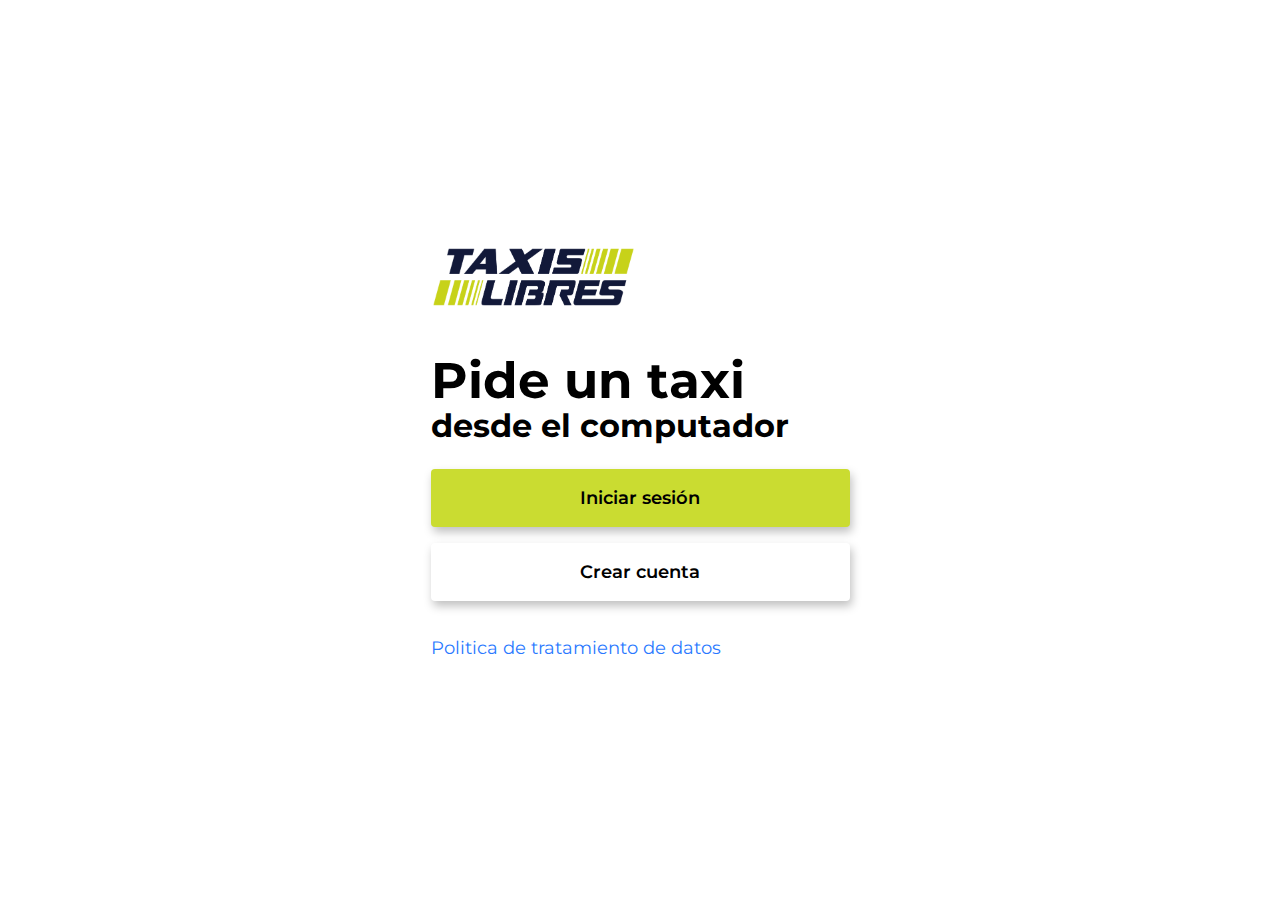
==== index.html @ 4429a051 "First commit" ====
<!DOCTYPE html>
<html lang="es">
<head>
    <meta charset="UTF-8">
    <meta http-equiv="X-UA-Compatible" content="IE=edge">
    <meta name="viewport" content="width=device-width, initial-scale=1.0">
    <title>Pida | Taxis Libres</title>
    <link rel="stylesheet" href="/css/style/main.css">
    <meta name="description" content="asdasdaz">
</head>
<body>
    <main class="container__login">
        <div class="content__login">
            <img class="login__img" src="/assets/imgs/logo-taxis-libres.png" alt="Logo Taxis Libres">
            <h1 class="login__title">Pide un taxi</h1>
            <p class="login__text">desde el computador</p>
            <a class="login__in btn btn-primary" href="#">Iniciar sesión</a>
            <a class="login__new btn btn-secondary" href="/routers/crear-cuenta.html">Crear cuenta</a>
            <a class="login__link btn" href="https://docs.google.com/spreadsheets/d/1-fPCdhx8hN46NTu9vAnSwG_EI4SW0LtdQ5hNdp2jNdk/edit#gid=28203713" target="_blank" rel="noopener noreferrer">Politica de tratamiento de datos</a>
        </div>
    </main>
</body>
</html>
---- css/style/main.css ----
@font-face {
    font-family: Monsenrrat;
    src: url('/css/font/Montserrat-VariableFont_wght.ttf');
    font-weight: 100 1000;
    font-display: swap;
}

/* Reset */
* {
    margin: 0;
    padding: 0;
    box-sizing: border-box;
}

html {
    font-size: 62.5%;
    font-family: Monsenrrat, sans-serif;
}

:root {
    --verde: #CADC31;
    --azul: ;
    --morado: ;
    --blanco: #FFFFFF;
    --link: #2A79FF;
    --gris: #EFEFFC;
    --gris-claro: ;
    --alerta: ;

    --xxx-lg: ;
    --xx-lg: ;
    --x-lg: ;
    --lg: 5rem;
    --md: 3.2rem;
    --sm: 1.8rem;

    --sombra-caja: 0px 4px 9px rgba(0, 0, 0, 0.45);
    --sombra-ficha: 0px 4px 12px rgba(0, 0, 0, 0.1);
    --sombra-boton: 2px 5px 10px rgba(0, 0, 0, 0.25);
}

img, picture {
    max-width: 100%;
    display: block;
}

/* Sección login */

.container__login {
    width: 100%;
    height: 100vh;
    background-color: var(--blanco);
    display: flex;
    justify-content: center;
    align-items: center;
}

.content__login {
    width: 100%;
    max-width: 419px;
    background-color: inherit;
}

.login__img {
    width: 205px;
    height: 70px;
    aspect-ratio: 4/3;
    margin-bottom: 44px;
}

.login__title {
    font-size: var(--lg);
    font-weight: 700;
    line-height: 5rem;
}

.login__text {
    font-weight: 700;
    font-size: var(--md);
    margin-bottom: 24px;
}

.btn {
    text-decoration: none;
    display: block;
    text-align: center;
}

.btn-primary {
    padding: 18px 80px;
    color: black;
    font-size: var(--sm);
    font-weight: 600;
    background-color: var(--verde);
    border-radius: 4px;
    box-shadow: var(--sombra-boton);
}

.login__in {
    margin-bottom: 16px;
}

.btn-secondary {
    padding: 18px 80px;
    color: black;
    font-size: var(--sm);
    font-weight: 600;
    background-color: var(--blanco);
    border-radius: 4px;
    box-shadow: var(--sombra-boton);
}

.login__new {
    margin-bottom: 36px;
}

.login__link {
    color: var(--link);
    text-align: initial;
    font-size: var(--sm);
}

.login__link:hover {
    text-decoration: underline;
}

/* Sección crear cuenta */

.login__subtitle {
    font-weight: 700;
    font-size: var(--md);
    letter-spacing: 0rem;
    margin-bottom: 27px;
}

.login__label {
    display: block;
    width: 100%;
}

.login__input {
    font-family: Monsenrrat, sans-serif;
    height: 58px;
    width: inherit;
    padding: 0 41px;
    margin-bottom: 12px;
    font-weight: 600;
    font-size: var(--sm);
    border-radius: 4px;
    border: none;
    color: #7E7E7E;
    background-color: var(--gris);
}

.login__input[type="tel"] {
    color:red;
}
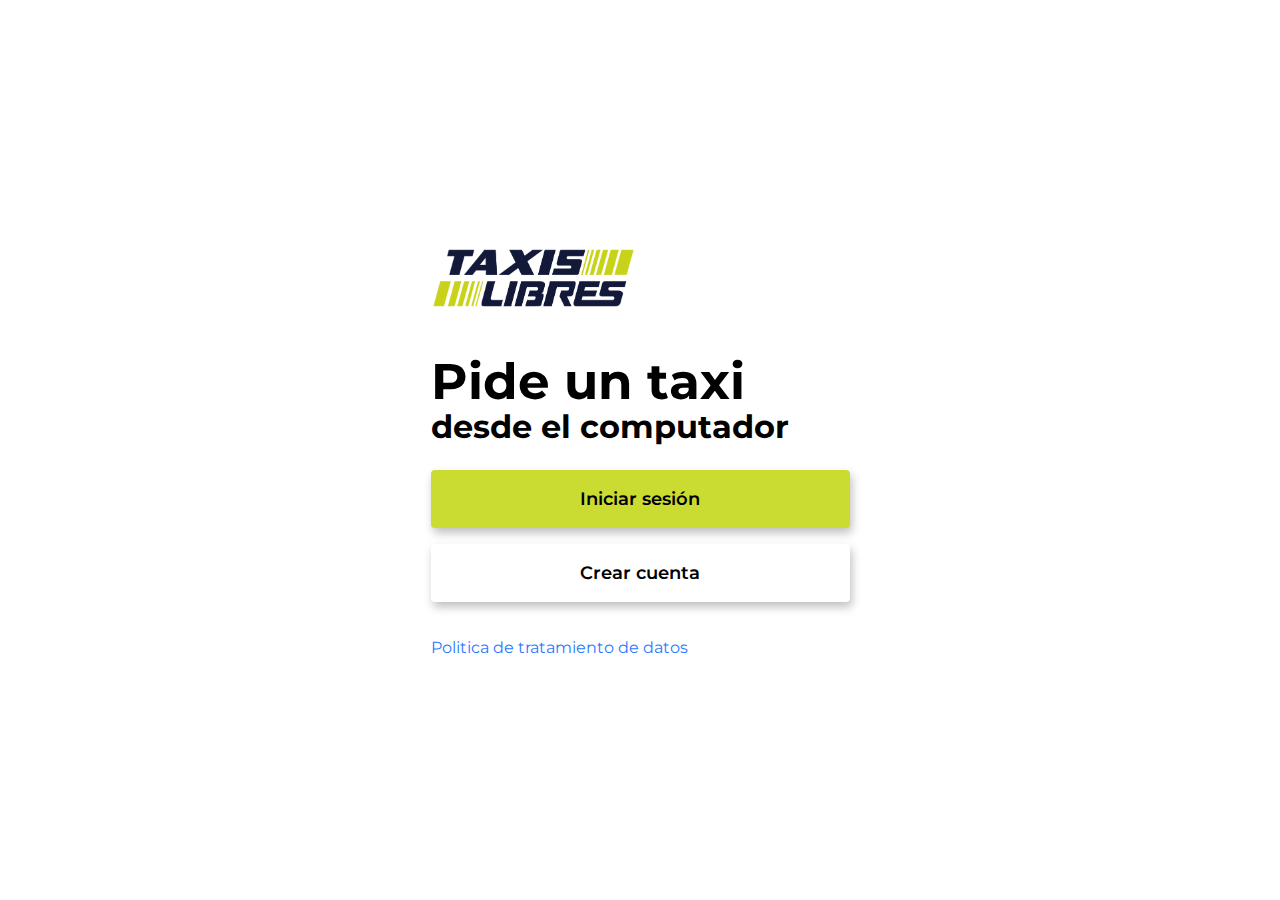
==== commit 0e3f1aeb: "Página - Iniciar sesión" ====
--- a/index.html
+++ b/index.html
@@ -14,8 +14,8 @@
             <img class="login__img" src="/assets/imgs/logo-taxis-libres.png" alt="Logo Taxis Libres">
             <h1 class="login__title">Pide un taxi</h1>
             <p class="login__text">desde el computador</p>
-            <a class="login__in btn btn-primary" href="#">Iniciar sesión</a>
-            <a class="login__new btn btn-secondary" href="/routers/crear-cuenta.html">Crear cuenta</a>
+            <a class="btn btn-primary" href="/routers/iniciar-sesion.html">Iniciar sesión</a>
+            <a class="btn btn-secondary" href="/routers/crear-cuenta.html">Crear cuenta</a>
             <a class="login__link btn" href="https://docs.google.com/spreadsheets/d/1-fPCdhx8hN46NTu9vAnSwG_EI4SW0LtdQ5hNdp2jNdk/edit#gid=28203713" target="_blank" rel="noopener noreferrer">Politica de tratamiento de datos</a>
         </div>
     </main>
--- a/css/style/main.css
+++ b/css/style/main.css
@@ -14,7 +14,7 @@
 
 html {
     font-size: 62.5%;
-    font-family: Monsenrrat, sans-serif;
+    font-family: 'Monsenrrat', sans-serif;
 }
 
 :root {
@@ -27,12 +27,13 @@
     --gris-claro: ;
     --alerta: ;
 
-    --xxx-lg: ;
-    --xx-lg: ;
-    --x-lg: ;
-    --lg: 5rem;
-    --md: 3.2rem;
-    --sm: 1.8rem;
+    --xxx-lg: 5rem;
+    --xx-lg: 3.2rem;
+    --x-lg: 2rem;
+    --lg: 1.8rem;
+    --md: 1.5rem;
+    --sm: 1.3rem;
+    --link-size: 1.6rem;
 
     --sombra-caja: 0px 4px 9px rgba(0, 0, 0, 0.45);
     --sombra-ficha: 0px 4px 12px rgba(0, 0, 0, 0.1);
@@ -69,14 +70,14 @@
 }
 
 .login__title {
-    font-size: var(--lg);
+    font-size: var(--xxx-lg);
     font-weight: 700;
     line-height: 5rem;
 }
 
 .login__text {
     font-weight: 700;
-    font-size: var(--md);
+    font-size: var(--xx-lg);
     margin-bottom: 24px;
 }
 
@@ -87,37 +88,31 @@
 }
 
 .btn-primary {
+    margin-bottom: 16px;
     padding: 18px 80px;
     color: black;
-    font-size: var(--sm);
+    font-size: var(--lg);
     font-weight: 600;
     background-color: var(--verde);
     border-radius: 4px;
     box-shadow: var(--sombra-boton);
 }
 
-.login__in {
-    margin-bottom: 16px;
-}
-
 .btn-secondary {
     padding: 18px 80px;
     color: black;
-    font-size: var(--sm);
+    font-size: var(--lg);
     font-weight: 600;
     background-color: var(--blanco);
     border-radius: 4px;
     box-shadow: var(--sombra-boton);
 }
 
-.login__new {
-    margin-bottom: 36px;
-}
-
 .login__link {
+    margin-top: 36px;
     color: var(--link);
     text-align: initial;
-    font-size: var(--sm);
+    font-size: var(--link-size);
 }
 
 .login__link:hover {
@@ -128,7 +123,7 @@
 
 .login__subtitle {
     font-weight: 700;
-    font-size: var(--md);
+    font-size: var(--xx-lg);
     letter-spacing: 0rem;
     margin-bottom: 27px;
 }
@@ -139,19 +134,15 @@
 }
 
 .login__input {
-    font-family: Monsenrrat, sans-serif;
+    font-family: 'Monsenrrat', sans-serif;
     height: 58px;
     width: inherit;
     padding: 0 41px;
     margin-bottom: 12px;
     font-weight: 600;
-    font-size: var(--sm);
+    font-size: var(--lg);
     border-radius: 4px;
     border: none;
     color: #7E7E7E;
     background-color: var(--gris);
-}
-
-.login__input[type="tel"] {
-    color:red;
 }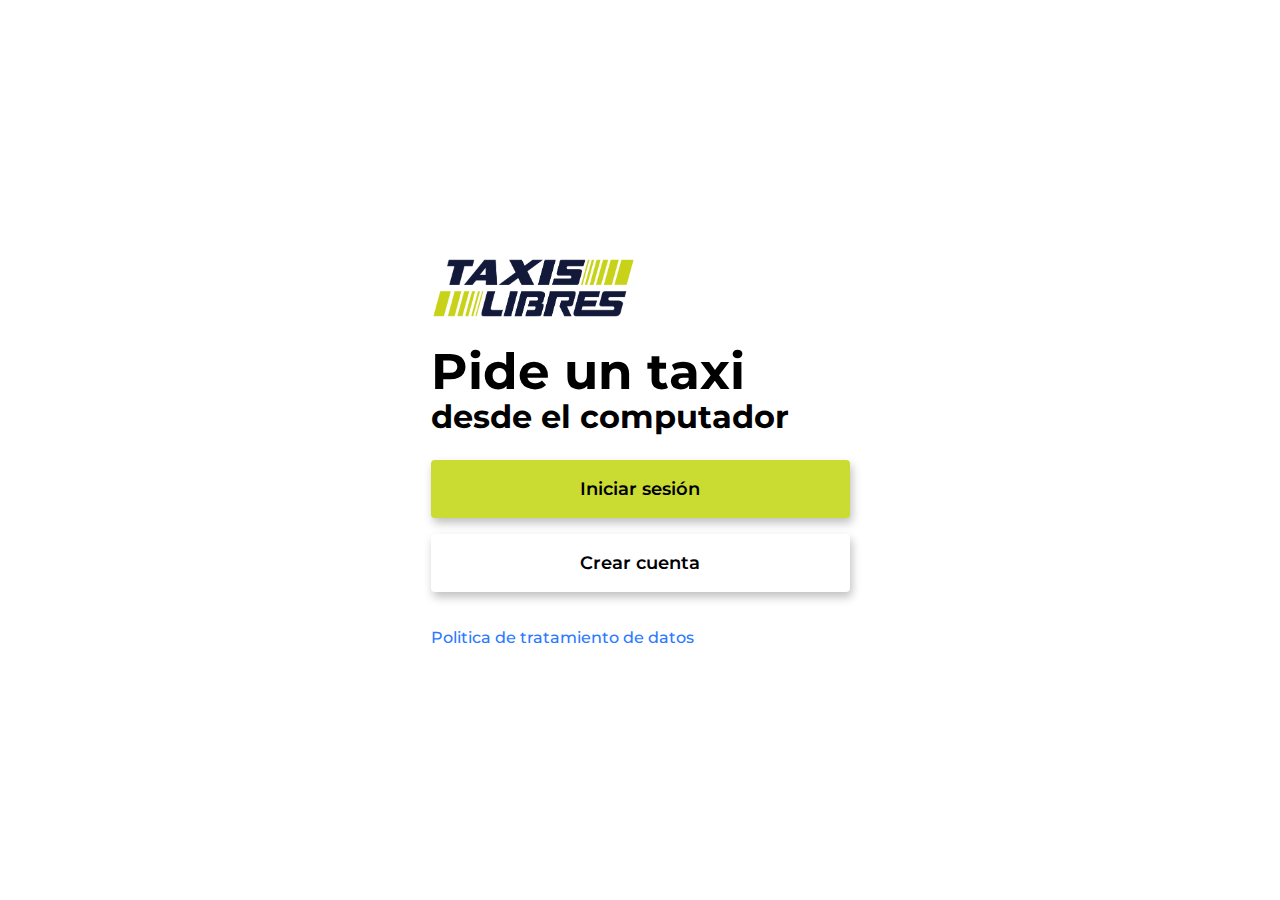
==== commit a10f05cb: "Algunas transiciones añadidas" ====
--- a/index.html
+++ b/index.html
@@ -14,9 +14,9 @@
             <img class="login__img" src="/assets/imgs/logo-taxis-libres.png" alt="Logo Taxis Libres">
             <h1 class="login__title">Pide un taxi</h1>
             <p class="login__text">desde el computador</p>
-            <a class="btn btn-primary" href="/routers/iniciar-sesion.html">Iniciar sesión</a>
-            <a class="btn btn-secondary" href="/routers/crear-cuenta.html">Crear cuenta</a>
-            <a class="login__link btn" href="https://docs.google.com/spreadsheets/d/1-fPCdhx8hN46NTu9vAnSwG_EI4SW0LtdQ5hNdp2jNdk/edit#gid=28203713" target="_blank" rel="noopener noreferrer">Politica de tratamiento de datos</a>
+            <a class="btn-n btn-n-primary" href="/routers/iniciar-sesion.html">Iniciar sesión</a>
+            <a class="btn-n btn-n-secondary" href="/routers/crear-cuenta.html">Crear cuenta</a>
+            <a class="login__link btn-n" href="#l" target="_blank" rel="noopener noreferrer">Politica de tratamiento de datos</a>
         </div>
     </main>
 </body>
--- a/css/style/main.css
+++ b/css/style/main.css
@@ -14,18 +14,19 @@
 
 html {
     font-size: 62.5%;
-    font-family: 'Monsenrrat', sans-serif;
+    font-family: 'Monsenrrat', system-ui, -apple-system, BlinkMacSystemFont, 'Segoe UI', Roboto, Oxygen, Ubuntu, Cantarell, 'Open Sans', 'Helvetica Neue', sans-serif;
 }
 
 :root {
     --verde: #CADC31;
-    --azul: ;
-    --morado: ;
+    --morado: #7A8DD1;
     --blanco: #FFFFFF;
     --link: #2A79FF;
     --gris: #EFEFFC;
-    --gris-claro: ;
-    --alerta: ;
+    --gris-claro: #D0D0D0;
+    --alerta: #F55D5D;
+    --azul: #1B1F3B;
+    --gris-texto: rgba(0, 0, 0, 0.3);
 
     --xxx-lg: 5rem;
     --xx-lg: 3.2rem;
@@ -38,6 +39,7 @@
     --sombra-caja: 0px 4px 9px rgba(0, 0, 0, 0.45);
     --sombra-ficha: 0px 4px 12px rgba(0, 0, 0, 0.1);
     --sombra-boton: 2px 5px 10px rgba(0, 0, 0, 0.25);
+    --sombra-boton-pequeno: 0px 4px 4px rgba(0, 0, 0, 0.25);
 }
 
 img, picture {
@@ -47,6 +49,14 @@
 
 /* Sección login */
 
+.form__login {
+    width: 419px;
+}
+
+.content__login {
+    width: 419px;
+}
+
 .container__login {
     width: 100%;
     height: 100vh;
@@ -56,17 +66,38 @@
     align-items: center;
 }
 
-.content__login {
-    width: 100%;
-    max-width: 419px;
+.login__part-one {
+    width: 100%;
+    display: flex;
+    flex-direction: column;
     background-color: inherit;
+    border: none;
+    animation: slide 1s ease;
+}
+
+.login__part-two {
+    width: 100%;
+    display: none;
+    flex-direction: column;
+    background-color: inherit;
+    border: none;
+    animation: slide 1s ease;
+}
+
+@keyframes slide {
+    0% {
+      opacity: 0;
+    }
+    100% {
+      opacity: 1;
+    }
 }
 
 .login__img {
     width: 205px;
     height: 70px;
     aspect-ratio: 4/3;
-    margin-bottom: 44px;
+    margin-bottom: 24px;
 }
 
 .login__title {
@@ -81,13 +112,19 @@
     margin-bottom: 24px;
 }
 
-.btn {
+.btn-n {
+    font-family: 'Monsenrrat', system-ui, -apple-system, BlinkMacSystemFont, 'Segoe UI', Roboto, Oxygen, Ubuntu, Cantarell, 'Open Sans', 'Helvetica Neue', sans-serif;
     text-decoration: none;
     display: block;
     text-align: center;
-}
-
-.btn-primary {
+    font-weight: 500;
+    cursor: pointer;
+    border: none;
+    background-color: var(--blanco);
+}
+
+.btn-n-primary {
+    width: 100%;
     margin-bottom: 16px;
     padding: 18px 80px;
     color: black;
@@ -98,7 +135,8 @@
     box-shadow: var(--sombra-boton);
 }
 
-.btn-secondary {
+.btn-n-secondary {
+    width: 100%;
     padding: 18px 80px;
     color: black;
     font-size: var(--lg);
@@ -115,6 +153,12 @@
     font-size: var(--link-size);
 }
 
+.login__link__small {
+    display: inline;
+    color: var(--link);
+    font-size: 1.4rem;
+}
+
 .login__link:hover {
     text-decoration: underline;
 }
@@ -129,12 +173,13 @@
 }
 
 .login__label {
+    position: relative;
     display: block;
     width: 100%;
 }
 
 .login__input {
-    font-family: 'Monsenrrat', sans-serif;
+    font-family: 'Monsenrrat', system-ui, -apple-system, BlinkMacSystemFont, 'Segoe UI', Roboto, Oxygen, Ubuntu, Cantarell, 'Open Sans', 'Helvetica Neue', sans-serif;
     height: 58px;
     width: inherit;
     padding: 0 41px;
@@ -143,6 +188,1329 @@
     font-size: var(--lg);
     border-radius: 4px;
     border: none;
-    color: #7E7E7E;
     background-color: var(--gris);
-}+}
+
+.login__input::placeholder {
+    color: #343433;
+}
+
+.login__input::-moz-placeholder,
+.login__input::-webkit-input-placeholder 
+{
+    color: #343433;
+}
+
+.login__input[type="number"] {
+    -moz-appearance: textfield;
+}
+
+.login__input[type="number"]::-webkit-inner-spin-button,
+.login__input[type="number"]::-webkit-outer-spin-button
+{
+    -webkit-appearance: none;
+    margin: 0;
+}
+
+.login__text__small {
+    display: inline-block;
+    margin-top: 10px;
+    margin-bottom: 12px;
+    font-size: 1.4rem;
+    font-weight: 500;
+}
+
+/* Section Pop-up */
+.pop-up {
+    position: absolute;
+    margin: auto;
+    width: 271px;
+    height: 254px;
+    display: flex;
+    background-color: inherit;
+    flex-direction: column;
+    justify-content: space-around;
+    align-items: center;
+    text-align: center;
+    border: none;
+    border-radius: 11px;
+}
+
+.pop-up > .pop-up:nth-child(2) {
+    padding-top: 44px;
+}
+
+.pop-up__close {
+    background-color: inherit;
+    background-repeat: no-repeat;
+    background-position: center;
+    background-size: contain;
+    cursor: pointer;
+    border: none;
+}
+
+.pop-up__close::before {
+    content: '';
+    width: 100%;
+    height: 100%;
+    top: 0;
+    left: 0;
+    position: fixed;
+    background-color: rgba(27, 31, 59, 0.3);
+}
+
+.pop-up__close::after {
+    content: '';
+    width: 27px;
+    height: 27px;
+    top: 11px;
+    right: 14px;
+    position: absolute;
+    z-index: 1;
+    background-image: url('/assets/icons/close.svg');
+}
+
+.pop-up__title {
+    font-weight: 800;
+    font-size: var(--lg);
+}
+
+.pop-up__text {
+    width: 189px;
+    padding: 0 12px;
+    font-weight: 500;
+    font-size: var(--md);
+    line-height: 1.95rem;
+}
+
+.pop-up__btn {
+    width: 158px;
+    height: 43px;
+    display: flex;
+    align-items: center;
+    justify-content: center;
+    font-size: var(--md);
+    font-weight: 500;
+    background-color: var(--verde);
+    color: black;
+    border-radius: 6px;
+}
+
+/* Section Home */
+
+.bckg-map {
+    width: 100%;
+    height: 100%;
+    background-image: url('/assets/imgs/Mapsicle-Map.png');
+    background-size: 100%;
+}
+
+.container__home {
+    position: relative;
+    width: 100%;
+    height: 100%;
+}
+
+/* Menu */
+.btn-n-menu {
+    position: fixed;
+    top: 40px;
+    right: 40px;
+    width: 60px;
+    height: 60px;
+    background-image: url('/assets/icons/feather-menu.svg');
+    background-color: var(--azul);
+    background-repeat: no-repeat;
+    background-position: center;
+    background-size: 34px;
+    box-shadow: var(--sombra-caja);
+    border-radius: 50%;
+}
+
+.btn-n-menu__close {
+    position: absolute;
+    top: 24px;
+    right: 24px;
+    font-size: var(--x-lg);
+    font-weight: 700;
+    background-color: inherit;
+}
+
+.btn-n-menu__close::before {
+    content: '';
+    position: fixed;
+    top: 0;
+    left: 0;
+    z-index: 2;
+    transform: translateX(calc(-100vw + 251px));
+    width: calc(100vw - 249px);
+    height: 100%;
+    background-color: rgba(27, 31, 59, 0.3);
+}
+
+.home__menu__side {
+    position: fixed;
+    top: 0;
+    right: 0;
+    width: 294px;
+    height: 100%;
+    padding: 0 32px;
+    padding-top: 56px;
+    z-index: 2;
+    font-weight: 500;
+    font-size: var(--md);
+    list-style: none;
+    background-color: var(--blanco);
+    background-image: url(/assets/imgs/logo-taxis-libres.png);
+    background-repeat: no-repeat;
+    background-size: 112px 38px;
+    background-position: 12% 96%;
+    transform: translateX(2000%);
+    transition: all 500ms ease-in-out;
+}
+
+.home__menu__side__title {
+    font-size: var(--x-lg);
+    font-weight: 700;
+    margin-bottom: 54px;
+}
+
+.home__menu__side__item {
+    display: grid;
+    grid-template-columns: min-content auto;
+    align-items: center;
+    column-gap: 20px;
+    margin-bottom: 42px;
+}
+
+.side__item__text {
+    font-size: var(--md);
+    font-weight: 500;
+    text-decoration: none;
+    color: black;
+}
+
+/* Section zoom */
+
+.container__zoom {
+    position: fixed;
+    bottom: 32px;
+    right: 48px;
+    width: 44px;
+    height: 137px;
+}
+
+.btn-zoom {
+    width: 100%;
+    height: 43px;
+    background-color: var(--azul);
+    background-position: center;
+    background-repeat: no-repeat;
+    box-shadow: var(--sombra-caja);
+    border-radius: 8px;
+}
+
+.zoom-in {
+    background-image: url(/assets/icons/mas.svg);
+    border-bottom-right-radius: 0;
+    border-bottom-left-radius: 0;
+}
+
+.zoom-off {
+    background-image: url(/assets/icons/menos.svg);
+    border-top-right-radius: 0;
+    border-top-left-radius: 0;
+}
+
+.btn-location {
+    margin-bottom: 8px;
+    background-image: url(/assets/icons/boton-ubicacion.svg);
+}
+
+/* Box home float */
+.content__home {
+    width: 344px;
+    position: absolute;
+    top: 40px;
+    left: 80px;
+}
+
+.home__btn {
+    display: inline-flex;
+    align-items: center;
+    justify-content: center;
+    width: 183px;
+    height: 64px;
+    font-size: var(--x-lg);
+    font-weight: 500;
+    box-shadow: var(--sombra-boton);
+    background-color: var(--blanco);
+    border-radius: 6px;
+    cursor: pointer;
+    transition: all 300ms ease-out;
+}
+
+.home__btn:nth-child(4) {
+    margin-left: 10px;
+}
+
+.home__input-radio {
+    display: none;
+}
+
+.home__input-radio:checked + .home__btn {
+    width: 147px;
+    height: 51px;
+    color: var(--gris-texto);
+}
+
+/* Home box functions */
+
+.home__box-functions {
+    height: auto;
+    padding: 24px 22px;
+    padding-top: 4px;
+    margin-top: 11px;
+    display: flex;
+    flex-direction: column;
+    align-items: center;
+    font-family: 'Monsenrrat', system-ui, -apple-system, BlinkMacSystemFont, 'Segoe UI', Roboto, Oxygen, Ubuntu, Cantarell, 'Open Sans', 'Helvetica Neue', sans-serif;
+    font-size: var(--x-lg);
+    background-color: var(--blanco);
+    box-shadow: var(--sombra-boton);
+    border-radius: 20px;
+}
+
+.home__box__container__btn {
+    width: 100%;
+    height: 64px;
+    display: grid;
+    align-items: center;
+    cursor: pointer;
+    border-bottom: 1.5px solid var(--gris-claro);
+}
+
+.home__box__btn {
+    width: 100%;
+    display: grid;
+    grid-template-columns: min-content auto 1fr;
+    column-gap: 24px;
+    align-items: center;
+    font-size: var(--x-lg);
+    background-color: inherit;
+}
+
+.icon {
+    display: inline-block;
+    width: 22px;
+    height: 27px;
+    background-position: center;
+    background-repeat: no-repeat;
+    background-size: contain;
+    transition: transform 500ms ease-in-out;
+}
+
+.home__input {
+    font-family: 'Monsenrrat', system-ui, -apple-system, BlinkMacSystemFont, 'Segoe UI', Roboto, Oxygen, Ubuntu, Cantarell, 'Open Sans', 'Helvetica Neue', sans-serif;
+    height: 58px;
+    width: inherit;
+    padding: 0 41px;
+    padding-left: 58px;
+    margin-bottom: 12px;
+    font-weight: 600;
+    font-size: var(--lg);
+    border-radius: 4px;
+    border: none;
+    background-color: #F9F8FE;
+}
+
+.home__box__content .login__link {
+    margin-top: 4px;
+    font-weight: 600;
+}
+
+.pos-icon-input {
+    position: absolute;
+    top: 40%;
+    left: 16px;
+    transform: translateY(-50%);
+}
+
+.icon-md {
+    width: 28px;
+}
+
+.icon-type-taxi {
+    width: 60px;
+    height: 40px;
+}
+
+.icon-right-arrow {
+    width: 10px;
+    height: 14px;
+    background-image: url('/assets/icons/flecha.svg');
+}
+
+.icon-origin {
+    background-image: url('/assets/icons/ubicacion.svg');
+}
+
+.icon-destiny {
+    background-image: url('/assets/icons/bandera.svg');
+}
+
+.icon-bill {
+    width: 44px;
+    background-image: url('/assets/icons/billete.svg');
+}
+
+.icon-taxi {
+    width: 44px;
+    background-image: url('/assets/icons/taxi-normal.svg');
+}
+
+.icon-user {
+    background-image: url('/assets/icons/Perfil.png');
+}
+
+.icon-phone {
+    background-image: url('/assets/icons/celular.png');
+}
+
+.icon-ubication {
+    width: 22px;
+    background-image: url('/assets/icons/feather-map-pin.svg');
+}
+
+.icon-reloj {
+    background-image: url('/assets/icons/mis-viajes.svg');
+}
+
+.icon-reservation {
+    background-image: url('/assets/icons/calendario.svg');
+}
+
+.icon-book {
+    background-image: url('/assets/icons/libro.svg');
+}
+
+.icon-exclamation-mark {
+    background-image: url('/assets/icons/novedad.svg');
+}
+
+.icon-life-jacket {
+    background-image: url('/assets/icons/salvavidas.svg');
+}
+
+.icon-eye {
+    position: absolute;
+    right: 20px;
+    bottom: 45.5%;
+    width: 26px;
+    height: 18px;
+    background-image: url('/assets/icons/ojo.svg');
+    cursor: pointer;
+}
+
+.icon-eye-block {
+    position: absolute;
+    right: 20px;
+    bottom: 45.5%;
+    display: none;
+    width: 26px;
+    height: 18px;
+    background-image: url('/assets/icons/ojo-tachado.png');
+    cursor: pointer;
+}
+
+.icon-close {
+    background-image: url('/assets/icons/cerrar.svg');
+    cursor: pointer;
+}
+
+.icon-close-circle {
+    background-image: url('/assets/icons/close.svg');
+}
+
+.icon-pin-map-green {
+    width: 36px;
+    height: 36px;
+    background-image: url('/assets/icons/feather-map-pin.svg');
+    background-color: var(--verde);
+    background-size: 20px;
+    border-radius: 50%;
+}
+
+.icon-pin-map-blue {
+    width: 36px;
+    height: 36px;
+    background-image: url('/assets/icons/feather-map-pin.svg');
+    background-color: #6D80C5;
+    background-size: 20px;
+    border-radius: 50%;
+}
+
+.icon-taxi-normal {
+    background-image: url('/assets/icons/taxi-normal-izquierdo.svg');
+}
+
+.icon-taxi-luxury {
+    background-image: url('/assets/icons/taxi-lujo.svg');
+}
+
+.icon-taxi-icontec {
+    background-image: url('/assets/icons/taxi-icontec.svg');
+}
+
+.icon-taxi-gender-equality {
+    background-image: url('/assets/icons/taxi-equidad-genero.svg');
+}
+
+.icon-bike {
+    background-image: url('/assets/icons/cicla.svg');
+}
+
+.icon-wifi {
+    background-image: url('/assets/icons/wifi.svg');
+}
+
+.icon-battery {
+    background-image: url('/assets/icons/bateria.svg');
+}
+
+.icon-card {
+    background-image: url('/assets/icons/tarjeta.svg');
+}
+
+.icon-ac {
+    background-image: url('/assets/icons/aire-aconidcionado.svg');
+}
+
+.icon-voucher {
+    width: 44px;
+    background-image: url('/assets/icons/vales.svg');
+}
+
+.icon-qr {
+    width: 44px;
+    background-image: url('/assets/icons/qrcode.svg');
+}
+
+.icon-id-card {
+    background-image: url('/assets/icons/cedula.svg');
+}
+
+.icon-padlock {
+    background-image: url('/assets/icons/candado.svg');
+}
+
+.icon-star {
+    background-image: url('/assets/icons/estrella.svg');
+}
+
+.icon-padlock-blue {
+    background-image: url('/assets/icons/candado-azul.svg');
+}
+
+.icon-share {
+    background-image: url('/assets/icons/compartir.svg');
+}
+
+.icon-contact {
+    background-image: url('/assets/icons/contactar.svg');
+}
+
+.icon-left-arrow {
+    background-image: url('/assets/icons/flecha-izquierda.svg');
+}
+
+.home__box__container__btn:nth-last-child(4) {
+    border: none;
+}
+
+.btn-n-primary-small {
+    width: 100%;
+    height: 58px;
+    margin-top: 8px;
+    font-size: var(--lg);
+    font-weight: 600;
+    text-align: center;
+    box-shadow: var(--sombra-boton-pequeno);
+    border-radius: 4px;
+}
+
+.btn-n-primary-small:disabled {
+    color: #3F3F3F;
+    background-color: #D9D9D9;
+}
+
+.btn-n-primary-small:enabled {
+    color: var(--azul);
+    background-color: var(--verde);
+}
+
+/* Filtros solo de prueba */
+.home__input-radio[id="para-mi"]:checked ~ .home__btn ~ .home__box-functions .home__box__container__btn[data-eleccion="otros"]{
+    display: none;
+}
+
+.home__box--hidden {
+    display: none;
+}
+
+.home__box--show {
+    display: initial;
+}
+
+.home__box__content {
+    width: 100%;
+    height: auto;
+    opacity: 0;
+    transition: opacity 5000ms ease-in-out;
+}
+
+.home__box__content--open {
+    opacity: 1;
+}
+
+.icon--rotate-90 {
+    transform: rotate(90deg);
+}
+
+.justify-end {
+    justify-self: end;
+}
+
+/* At origin */
+
+.home__title__sm {
+    margin-bottom: 3px;
+    font-size: var(--sm);
+    line-height: 1.585rem;
+    font-weight: 700;
+}
+
+.box__text__sm {
+    font-size: var(--md);
+    line-height: 1.829rem;
+    font-weight: 500;
+}
+
+.home__container__row{
+    width: 100%;
+    display: grid;
+    margin-bottom: 16px;
+    align-items: center;
+    grid-template-columns: min-content auto min-content;
+    column-gap: 20px;
+}
+
+.home__description {
+    font-family: 'Monsenrrat', system-ui, -apple-system, BlinkMacSystemFont, 'Segoe UI', Roboto, Oxygen, Ubuntu, Cantarell, 'Open Sans', 'Helvetica Neue', sans-serif;
+    font-size: var(--lg);
+    font-weight: 500;
+    line-height: 2.438rem;
+}
+
+.home__title__md {
+    margin-top: 12px;
+    margin-bottom: 8px;
+    font-size: var(--md);
+    font-weight: 700;
+}
+
+/* For scroll */
+
+.home__box__content-scroll {
+    margin-bottom: 16px;
+    scroll-snap-type: y mandatory;
+    scroll-behavior: smooth;
+    overflow-y: scroll;
+    list-style: none;
+    scrollbar-width: thin;
+    scrollbar-color: var(--azul) var(--blanco);
+}
+
+.home__box__content-scroll::-webkit-scrollbar {
+    width: 4px;
+}
+
+.home__box__content-scroll::-webkit-scrollbar-thumb {
+    background-color: var(--azul);
+    border-radius: 4px;
+}
+
+.home__box__content-scroll::-webkit-scrollbar-thumb:hover {
+    background-color: #474762;
+}
+
+.item__ubication {
+    font-weight: 500;
+    margin-bottom: 16px;
+    cursor: pointer;
+}
+
+.box__ubication{
+    display: flex;
+    align-items: center;
+    column-gap: 20px;
+    cursor: pointer;
+}
+
+.box__ubication__fixed {
+    margin-top: 12px;
+    padding-bottom: 16px;
+    cursor: pointer;
+    border-bottom: 1.5px solid var(--gris-claro);
+}
+
+.ubication__suggestied {
+    margin-left: 32px;
+}
+
+
+/* Section my current location */
+.container__bottom-center {
+    position: fixed;
+    bottom: 40px;
+    left:  calc(50% - 167.5px);
+}
+
+.btn-n-back {
+    position: fixed;
+    top: 40px;
+    left: 40px;
+    width: 60px;
+    height: 60px;
+    background-color: var(--blanco);
+    border-radius: 50%;
+    background-image: url('/assets/icons/flecha-izquierda.svg');
+    background-position: center;
+    background-size: 24px;
+    box-shadow: var(--sombra-boton-pequeno);
+}
+
+.btn-n-dark {
+    width: 335px;
+    height: 61px;
+    margin-bottom: 8px;
+    font-size: var(--lg);
+    font-weight: 500;
+    background-color: #242B4C;
+    color: var(--verde);
+    border-radius: 12px;
+    box-shadow: var(--sombra-boton);
+}
+
+.btn-n-white {
+    display: flex;
+    place-items: center;
+    place-content: center;
+    width: 335px;
+    height: 61px;
+    margin-bottom: 8px;
+    font-family: 'Monsenrrat', system-ui, -apple-system, BlinkMacSystemFont, 'Segoe UI', Roboto, Oxygen, Ubuntu, Cantarell, 'Open Sans', 'Helvetica Neue', sans-serif;
+    font-size: var(--lg);
+    font-weight: 500;
+    background-color: var(--blanco);
+    color: var(--azul);
+    border-radius: 12px;
+    box-shadow: var(--sombra-boton);
+    cursor: text;
+}
+
+.btn-n-ligth-blue {
+    width: 335px;
+    height: 61px;
+    font-size: 1.4rem;
+    font-weight: 500;
+    background-color: #889CD3;
+    color: var(--azul);
+    border-radius: 12px;
+    box-shadow: var(--sombra-boton);
+}
+
+.point-location {
+    position: fixed;
+    width: 32px;
+    height: 54px;
+    display: flex;
+    flex-direction: column;
+    align-items: center;
+    top: 50%;
+    left: 50%;
+    transform: translate(-50%, -50%);
+}
+
+.point-location::before {
+    content: '';
+    width: 32px;
+    height: 36px;
+    display: block;
+    background-image: url('/assets/icons/punto-globo-ubicacion.svg');
+    background-position: center;
+    background-repeat: no-repeat;
+    background-size: contain;
+}
+
+.point-location::after {
+    content: '';
+    width: 12px;
+    height: 12px;
+    display: block;
+    background-image: url('/assets/icons/punto-ubicacion.svg');
+    background-position: center;
+    background-repeat: no-repeat;
+    background-size: contain;
+}
+
+/* Section choose taxi */
+.list {
+    width: 100%;
+    height: auto;
+    list-style: none;
+}
+
+.item-list-sm {
+    margin: 16px 0;
+}
+
+.item-list {
+    margin: 18px 0;
+}
+
+.btn-n-type-taxi {
+    width: 100%;
+    padding: 15px 13px;
+    display: grid;
+    font-size: 1.7rem;
+    font-weight: 500;
+    grid-template-columns: min-content .8fr auto;
+    align-items: center;
+    justify-content: space-between;
+    background-color:var(--blanco);
+    box-shadow: var(--sombra-boton-pequeno);
+    border-radius: 10px;
+}
+
+.container__taxi__chosen {
+    width: 100%;
+    border-bottom: 1.5px solid var(--gris-claro);
+}
+
+.content__taxi__chosen {
+    width: 100%;
+    padding: 19px 12px;
+    display: grid;
+    font-size: 1.7rem;
+    font-weight: 500;
+    grid-template-columns: min-content .8fr auto;
+    align-items: center;
+    justify-content: space-between;
+    background-color:var(--blanco);
+}
+
+.text-type-taxi {
+    text-align: left;
+    justify-self: start;
+}
+
+.text-price-taxi {
+    justify-self: end;
+}
+
+/* Section characteristics */
+.container__characteristics__taxi {
+    width: 100%;
+    border-bottom: 1.5px solid var(--gris-claro);
+}
+
+.container__btn-checkbox {
+    display: grid;
+    font-family: 'Monsenrrat', system-ui, -apple-system, BlinkMacSystemFont, 'Segoe UI', Roboto, Oxygen, Ubuntu, Cantarell, 'Open Sans', 'Helvetica Neue', sans-serif;
+    font-size: var(--lg);
+    font-weight: 500;
+    justify-content: start;
+    align-items: center;
+    column-gap: 12px;
+    grid-template-columns: min-content auto auto;
+    cursor: pointer;
+}
+
+.btn-checkbox {
+    width: 32px;
+    height: 32px;
+    display: block;
+    background-color: var(--gris-claro);
+    border-radius: 8px;
+}
+
+.checkbox {
+    display: none;
+}
+
+.checkbox:checked + .btn-checkbox {
+    background-image: url('/assets/icons/check.svg');
+    background-repeat: no-repeat;
+    background-position: center;
+    background-size: 16px;
+    background-color: var(--verde);
+}
+
+.point-map {
+    width: 24px;
+    height: 24px;
+    background-color: var(--verde);
+    border-radius: 50%;
+    border: 5px solid var(--azul);
+    transform: translate(-50%, -50%);
+}
+
+.point-map::before {
+    position: absolute;
+    top: -500%;
+    left: 0;
+    transform: translateX(-50%);
+    padding: 14px 67px;
+    content: attr(data-location)'';
+    font-size: 18px;
+    font-weight: 500;
+    background-color: var(--blanco);
+    border-radius: 6px;
+    box-shadow: 0px 6px 6px rgba(0, 0, 0, 0.15);
+}
+
+.container-request {
+    width: 462px;
+    height: 484px;
+    padding: 28px;
+    display: flex;
+    flex-direction: column;
+    background-color: var(--blanco);
+    box-shadow: var(--sombra-boton-pequeno);
+    border-radius: 20px;
+}
+
+.details-request {
+    display: grid;
+    grid-template-columns: repeat(2, 1fr);
+    grid-template-rows: repeat(4, 1fr);
+    list-style: none;
+}
+
+.detail-section {
+    position: relative;
+    padding: 12px;
+    padding-left: 0;
+    border-bottom: 1px solid #E5E5E5;
+}
+
+.detail-section:nth-child(odd)::after {
+    content: '';
+    position: absolute;
+    top: 20%;
+    left: 100%;
+    width: 1px;
+    height: 60%;
+    background-color: #E5E5E5;
+}
+
+.detail-section:nth-child(even) {
+    padding-left: 12px;
+}
+
+.fs-15 {
+    font-size: var(--md);
+}
+
+.fs-16 {
+    font-size: var(--link-size);
+}
+
+.fs-17 {
+    font-size: 1.7rem;
+}
+
+.fs-18 {
+    font-size: var(--lg);
+}
+
+.fs-20 {
+    font-size: var(--x-lg);
+}
+
+.fs-30 {
+    font-size: 3rem;
+}
+
+
+.fw-500 {
+    font-weight: 500;
+}
+
+.fw-600 {
+    font-weight: 600;
+}
+
+.fw-700 {
+    font-weight: 700;
+}
+
+.grid-detail {
+    display: grid;
+    grid-template-columns: max-content min-content;
+    grid-template-rows: repeat(2, 1fr);
+    column-gap: 12px;
+}
+
+.grid-detail-icon {
+    grid-column: 2/2;
+    grid-row: 1/3;
+}
+
+.icon-md-detail {
+    display: inline-block;
+    width: 52px;
+    height: 42px;
+}
+
+.icon-sm-detail {
+    display: inline-block;
+    width: 32px;
+    height: 22px;
+}
+
+.container-waiting-driver {
+    height: 100%;
+    display: flex;
+    flex-direction: column;
+    row-gap: 12px;
+    place-content: center;
+    place-items: center;
+}
+
+.btn-n-cancel {
+    color: var(--alerta);
+}
+
+.btn-n-cancel:hover {
+    text-decoration: underline;
+}
+
+.progress-bar {
+    width: 270px;
+    height: 8px;
+    border-radius: 8px;
+    border-radius: 8px;
+    appearance: none;
+    -webkit-appearance: none;
+    background-color: var(--gris-claro);
+}
+
+.progress-bar::-webkit-progress-bar {
+    border-radius: 8px;
+    background-color: var(--gris-claro);
+}
+
+.progress-bar::-webkit-progress-value {
+    border-radius: 8px;
+    background-color: var(--morado);
+}
+
+/* Section driver assigned */
+
+.container__driver-assigned {
+    height: auto;
+    padding: 17px 21px 21px;
+    border-radius: 20px;
+    background-color: var(--blanco);
+    box-shadow: var(--sombra-boton-pequeno);
+}
+
+.driver-assigned__photo {
+    width: 106px;
+    aspect-ratio: 1/1;
+    border-radius: 4px;
+}
+
+.driver-assigned__info {
+    display: flex;
+    align-items: center;
+    column-gap: 26px;
+    margin-bottom: 12px;
+}
+
+.driver-assigned__car {
+    padding: 8px 0;
+    display: grid;
+    grid-template-columns: 54px auto auto;
+    align-items: center;
+    border-bottom: 1.3px solid #E5E5E5;
+}
+
+.driver-assigned__price {
+    padding: 18px 0;
+    display: flex;
+    align-items: center;
+    justify-content: space-between;
+    border-bottom: 1.3px solid #E5E5E5;
+}
+
+.driver-assigned__pay {
+    width: 100%;
+    display: flex;
+    align-items: center;
+    padding: 18px 0;
+}
+
+.driver-assigned__pay-with {
+    position: relative;
+    display: flex;
+    width: 50%;
+    height: 100%;
+    align-items: center;
+    padding-left: 12px;
+    column-gap: 26px;
+    justify-content: center;
+}
+
+.driver-assigned__pay-with::after {
+    position: absolute;
+    content: '';
+    top: 10%;
+    right: -29px;
+    width: 1px;
+    height: 80%;
+    background-color: #E5E5E5;
+}
+
+.driver-assigned__pay-password {
+    display: flex;
+    width: 50%;
+    height: 100%;
+    padding-left: 12px;
+    align-items: center;
+    column-gap: 26px;
+    justify-content: center;
+}
+
+.driver-assigned__contact {
+    width: 100%;
+    display: flex;
+    align-items: stretch;
+    column-gap: 12px;
+}
+
+.btn-n-small {
+    padding: 8px 16px;
+    background-color: var(--verde);
+    border-radius: 8px;
+}
+
+.btn-n-md {
+    display: flex;
+    align-items: center;
+    column-gap: 12px;
+    padding: 8px 42px;
+    background-color: var(--verde);
+    border-radius: 8px;
+}
+
+.btn-n-lg {
+    padding-block: 16px;
+    display: grid;
+    grid-template-columns: 1fr 7fr;
+    align-items: center;
+    width: 100%;
+    background-color: var(--verde);
+    box-shadow: var(--sombra-boton-pequeno);
+    border-radius: 8px;
+}
+
+.btn-n-lg span {
+    justify-self: end;
+}
+
+.btn--lower-box {
+    position: absolute;
+    top: 105%;
+    left: 0;
+}
+
+.color-light-blue {
+    color: #6782CC;
+}
+
+.ws-no-warp {
+    white-space: nowrap;
+}
+
+.btn-n-taxi-go {
+    display: flex;
+    align-items: center;
+    justify-content: space-around;
+    width: 100%;
+    padding-block: 20px;
+    box-shadow: 0px 0px 10px rgba(0, 0, 0, 0.15);
+    border-radius: 7px;
+}
+
+.spinner {
+    width: 28px;
+    height: 28px;
+    border: 4px solid rgba(0, 0, 0, 0.1);
+    border-left-color: var(--link);
+    border-radius: 50%;
+    animation: spin 1s ease infinite;
+}
+
+/* Section confirmed taxis */
+.container__confirmed-taxis {
+    width: 376px;
+    padding: 41px 34px 26px;
+    background-color: var(--blanco);
+    border-radius: 20px;
+    box-shadow: var(--sombra-boton-pequeno);
+}
+
+.list-confirmed-taxis {
+    margin-top: 32px;
+    margin-bottom: 26px;
+}
+
+.item-taxi {
+    display: grid;
+    padding: 12px 24px;
+    margin-bottom: 12px;
+    grid-template-columns: min-content auto;
+    grid-template-rows: 1fr;
+    column-gap: 12px;
+    box-shadow: 0px 0px 10px rgba(0, 0, 0, 0.15);
+    border-radius: 7px;
+}
+
+.item-taxi__icon {
+    grid-row: 1/3;
+}
+
+.characteristics__taxi__container-select {
+    position: relative;
+}
+
+.characteristics__taxi__select {
+   width: 100%;
+   border: 1px solid #1B1F3B;
+   border-radius: 10px;
+   padding: 8px 22px;
+   margin-block: 12px;
+   font-size: 1.6rem;
+   font-family: 'Monsenrrat', system-ui, -apple-system, BlinkMacSystemFont, 'Segoe UI', Roboto, Oxygen, Ubuntu, Cantarell, 'Open Sans', 'Helvetica Neue', sans-serif;
+   font-weight: 500;
+   background-image: none;
+   box-shadow: none;
+   -webkit-appearance: none;
+   -moz-appearance: none;
+   -ms-appearance: none;
+   appearance: none;
+   cursor: pointer;
+}
+
+.characteristics__taxi__select :is(option, optgroup) {
+    background-color: #EBE7E8;
+    font-size: 1.3rem;
+}
+
+.icon-arrow-select--right {
+    position: absolute;
+    top: calc(50% - 8px);
+    right: 22px;
+}
+
+.container-selected-option {
+    width: 100%;
+    max-height: 78px;
+    display: flex;
+    gap: 8px;
+    flex-flow: row wrap;
+}
+
+.selected-option {
+    width: fit-content;
+    height: min-content;
+    display: flex;
+    align-items: center;
+    padding: 8px 16px;
+    column-gap: 8px;
+    font-size: var(--sm);
+    font-weight: 500;
+    border-radius: 12px;
+    color: var(--azul);
+    background-color: var(--verde);
+    text-transform: capitalize;
+}
+
+.icon-sm-close {
+    width: 12px;
+    height: 12px;
+}
+
+.h-100 {
+    height: 100px;
+}
+
+/* Eliminar despues */
+.test-center {
+    position: fixed;
+    top: 50%;
+    left: 50%;
+}
+
+.d-inline-block {
+    width: 32px;
+    height: 22px;
+    display: inline-block;
+}
+
+.route {
+    position: fixed;
+    width: 100%;
+    height: 100%;
+    z-index: -1;
+}
+
+.route-l {
+    position: absolute;
+    top: 18%;
+    left: 52%;
+}
+
+.route-c {
+    position: absolute;
+    top: 19%;
+    left: 52%;
+}
+
+.route-r {
+    position: absolute;
+    top: 94%;
+    left: 68%;
+}
+
+.line {
+    width: 22%;
+    height: 74%;
+    background-image: url('/assets/icons/linea.svg');
+    background-repeat: no-repeat;
+    background-position: center;
+    background-size: cover;
+}
+
+/* animations */
+@keyframes spin {
+    0% {
+        transform: rotate(0deg);
+    }
+    100% {
+        transform: rotate(360deg);
+    }
+}
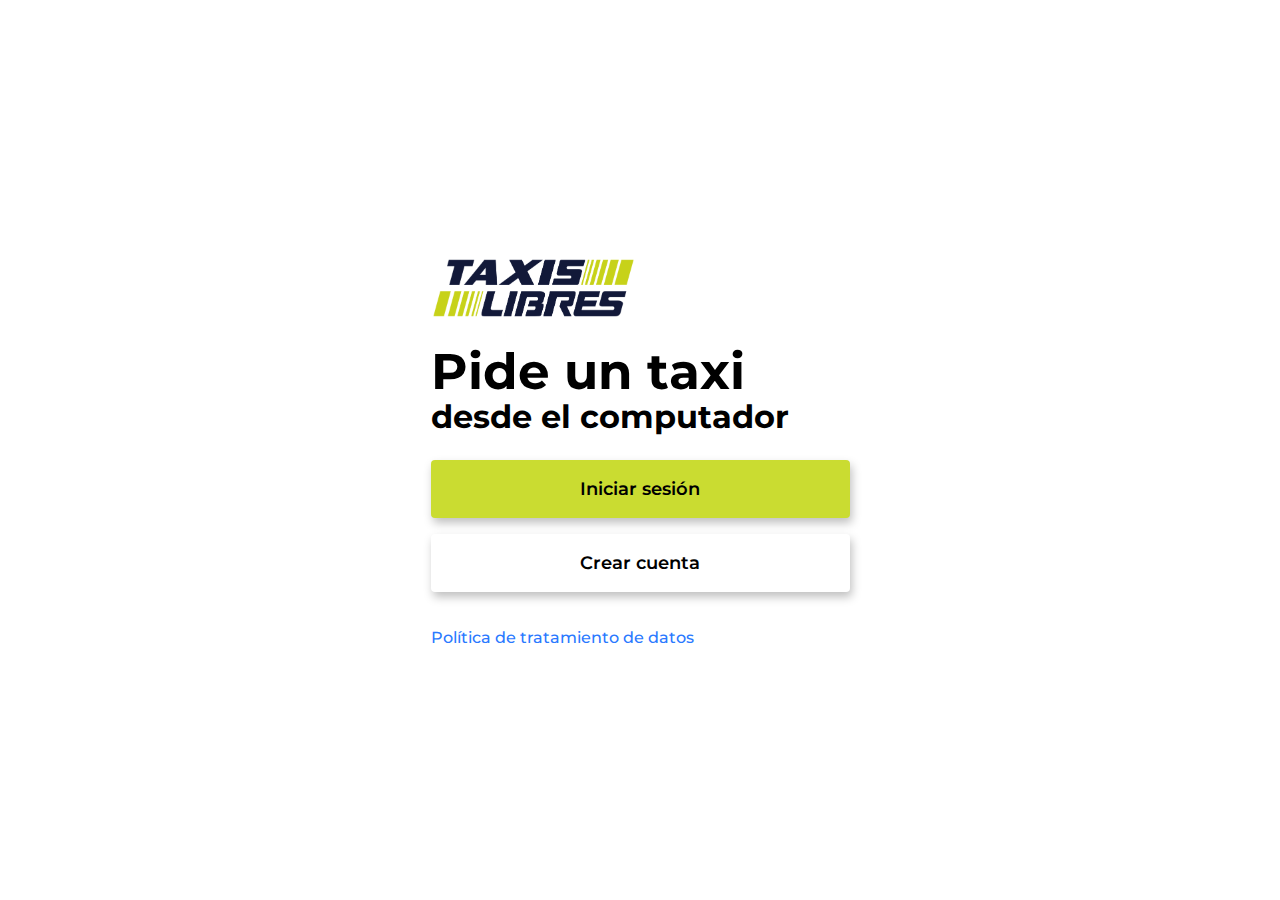
==== commit 1a03d136: "Añadir nuevas funcionalidades y corregir bug" ====
--- a/index.html
+++ b/index.html
@@ -16,7 +16,7 @@
             <p class="login__text">desde el computador</p>
             <a class="btn-n btn-n-primary" href="/routers/iniciar-sesion.html">Iniciar sesión</a>
             <a class="btn-n btn-n-secondary" href="/routers/crear-cuenta.html">Crear cuenta</a>
-            <a class="login__link btn-n" href="#l" target="_blank" rel="noopener noreferrer">Politica de tratamiento de datos</a>
+            <a class="login__link btn-n" href="#l" target="_blank" rel="noopener noreferrer">Política de tratamiento de datos</a>
         </div>
     </main>
 </body>
--- a/css/style/main.css
+++ b/css/style/main.css
@@ -24,6 +24,7 @@
     --link: #2A79FF;
     --gris: #EFEFFC;
     --gris-claro: #D0D0D0;
+    --fondo-gris: #EFEFFC;
     --alerta: #F55D5D;
     --azul: #1B1F3B;
     --gris-texto: rgba(0, 0, 0, 0.3);
@@ -49,10 +50,7 @@
 
 /* Sección login */
 
-.form__login {
-    width: 419px;
-}
-
+.form__login,
 .content__login {
     width: 419px;
 }
@@ -203,12 +201,16 @@
 
 .login__input[type="number"] {
     -moz-appearance: textfield;
+    appearance: textfield;
 }
 
 .login__input[type="number"]::-webkit-inner-spin-button,
-.login__input[type="number"]::-webkit-outer-spin-button
+.home__description[type="number"]::-webkit-inner-spin-button,
+.login__input[type="number"]::-webkit-outer-spin-button,
+.home__description[type="number"]::-webkit-outer-spin-button
 {
     -webkit-appearance: none;
+    appearance: none;
     margin: 0;
 }
 
@@ -359,7 +361,6 @@
     z-index: 2;
     font-weight: 500;
     font-size: var(--md);
-    list-style: none;
     background-color: var(--blanco);
     background-image: url(/assets/imgs/logo-taxis-libres.png);
     background-repeat: no-repeat;
@@ -390,6 +391,12 @@
     color: black;
 }
 
+.btn-n-menu__side {
+    display: flex;
+    align-items: center;
+    column-gap: 20px;
+}
+
 /* Section zoom */
 
 .container__zoom {
@@ -435,7 +442,7 @@
     left: 80px;
 }
 
-.home__btn {
+.home__btn-for-who {
     display: inline-flex;
     align-items: center;
     justify-content: center;
@@ -450,18 +457,30 @@
     transition: all 300ms ease-out;
 }
 
-.home__btn:nth-child(4) {
+.home__btn-for-who:nth-child(4) {
     margin-left: 10px;
 }
 
-.home__input-radio {
+.home__input-radio, .home__box__input-radio {
     display: none;
 }
 
-.home__input-radio:checked + .home__btn {
+.home__input-radio:checked + .home__btn-for-who {
     width: 147px;
     height: 51px;
     color: var(--gris-texto);
+}
+
+.home__box__input-radio:checked + .home__box__container__btn + .home__box__content {
+    display: block;
+}
+
+.home__box__input-radio:checked + .home__box__container__btn {
+    display: none;
+}
+
+.home__box__input-radio:disabled + .home__box__container__btn {
+    color: #3F3F3F;
 }
 
 /* Home box functions */
@@ -487,6 +506,11 @@
     display: grid;
     align-items: center;
     cursor: pointer;
+    border-bottom: 1.5px solid var(--gris-claro);
+}
+
+.home__box__container__chosen {
+    width: 100%;
     border-bottom: 1.5px solid var(--gris-claro);
 }
 
@@ -508,6 +532,16 @@
     background-repeat: no-repeat;
     background-size: contain;
     transition: transform 500ms ease-in-out;
+}
+
+.icon-x-sm {
+    height: 14px;
+}
+
+.container__characteristics__taxi .home__title__md{
+    display: flex;
+    align-items: center;
+    justify-content: space-between;
 }
 
 .home__input {
@@ -552,10 +586,12 @@
 }
 
 .icon-origin {
+    width: 44px;
     background-image: url('/assets/icons/ubicacion.svg');
 }
 
 .icon-destiny {
+    width: 44px;
     background-image: url('/assets/icons/bandera.svg');
 }
 
@@ -724,6 +760,93 @@
     background-image: url('/assets/icons/flecha-izquierda.svg');
 }
 
+.icon-car-small {
+    width: 24px;
+    height: 28px;
+    background-image: url('/assets/icons/carro-pequeno.svg');
+}
+
+.icon-car-small__time {
+    display: flex;
+    justify-content: center;
+    align-items: center;
+    width: 52px;
+    height: 30px;
+    font-size: 1.4rem;
+    background-color: #1B1F3B;
+    color: var(--blanco);
+    border-radius: 8px;
+}
+
+.location-car {
+    display: flex;
+    column-gap: 22px;
+}
+
+.icon-chronometer {
+    background-image: url('/assets/icons/cronometro.svg');
+}
+
+.icon-change-place {
+    background-image: url('/assets/icons/otro.svg');
+}
+
+.icon-warning {
+    background-image: url('/assets/icons/precaucion.svg');
+}
+
+.icon-deny {
+    background-image: url('/assets/icons/no-permitido.svg');
+}
+
+.icon-double-star {
+    background-image: url('/assets/icons/estrella-doble.svg');
+}
+
+.icon-person-no-match {
+    background-image: url('/assets/icons/persona-negada.svg');
+}
+
+.icon-message-question {
+    background-image: url('/assets/icons/pregunta.svg');
+}
+
+.icon-person-talk {
+    background-image: url('/assets/icons/persona-hablando.svg');
+}
+
+.icon-sign-peso {
+    background-image: url('/assets/icons/peso.svg');
+}
+
+.icon-smartphone {
+    background-image: url('/assets/icons/smartphone.svg');
+}
+
+.icon-smartphone {
+    background-image: url('/assets/icons/smartphone.svg');
+}
+
+.icon-miscommunication {
+    background-image: url('/assets/icons/negacion.svg');
+}
+
+.icon-user-dark {
+    background-image: url('/assets/icons/perfil-negro.svg');
+}
+
+.icon-email-dark {
+    background-image: url('/assets/icons/mensaje-negro.svg');
+}
+
+.icon-phone-dark {
+    background-image: url('/assets/icons/telefono-negro.svg');
+}
+
+.icon-warning-dark {
+    background-image: url('/assets/icons/advertencia.svg');
+}
+
 .home__box__container__btn:nth-last-child(4) {
     border: none;
 }
@@ -739,18 +862,20 @@
     border-radius: 4px;
 }
 
+.btn-n-primary:disabled,
 .btn-n-primary-small:disabled {
     color: #3F3F3F;
     background-color: #D9D9D9;
 }
 
+.btn-n-primary:enabled,
 .btn-n-primary-small:enabled {
     color: var(--azul);
     background-color: var(--verde);
 }
 
 /* Filtros solo de prueba */
-.home__input-radio[id="para-mi"]:checked ~ .home__btn ~ .home__box-functions .home__box__container__btn[data-eleccion="otros"]{
+.home__input-radio[id="para-mi"]:checked ~ .home__btn-for-who ~ .home__box-functions .home__box__container__btn[data-eleccion="otros"]{
     display: none;
 }
 
@@ -763,10 +888,9 @@
 }
 
 .home__box__content {
+    display: none;
     width: 100%;
     height: auto;
-    opacity: 0;
-    transition: opacity 5000ms ease-in-out;
 }
 
 .home__box__content--open {
@@ -831,16 +955,19 @@
     scrollbar-color: var(--azul) var(--blanco);
 }
 
-.home__box__content-scroll::-webkit-scrollbar {
+.home__box__content-scroll::-webkit-scrollbar,
+.container-done-trips--scroll::-webkit-scrollbar {
     width: 4px;
 }
 
-.home__box__content-scroll::-webkit-scrollbar-thumb {
+.home__box__content-scroll::-webkit-scrollbar-thumb,
+.container-done-trips--scroll::-webkit-scrollbar-thumb {
     background-color: var(--azul);
     border-radius: 4px;
 }
 
-.home__box__content-scroll::-webkit-scrollbar-thumb:hover {
+.home__box__content-scroll::-webkit-scrollbar-thumb:hover,
+.container-done-trips--scroll::-webkit-scrollbar-thumb:hover {
     background-color: #474762;
 }
 
@@ -848,6 +975,11 @@
     font-weight: 500;
     margin-bottom: 16px;
     cursor: pointer;
+}
+
+.txt-input {
+    width: 200px;
+    text-align: left;
 }
 
 .box__ubication{
@@ -867,7 +999,6 @@
 .ubication__suggestied {
     margin-left: 32px;
 }
-
 
 /* Section my current location */
 .container__bottom-center {
@@ -998,6 +1129,12 @@
     border-bottom: 1.5px solid var(--gris-claro);
 }
 
+.container__title__taxi__chosen {
+    display: flex;
+    align-items: center;
+    justify-content: space-between;
+}
+
 .content__taxi__chosen {
     width: 100%;
     padding: 19px 12px;
@@ -1035,6 +1172,15 @@
     column-gap: 12px;
     grid-template-columns: min-content auto auto;
     cursor: pointer;
+}
+
+.container__btn-checkbox-cancel-trip {
+    padding: 20px 0;
+    border-top: 1px solid #707070;
+    font-size: 1.4rem;
+    justify-content: space-between;
+    grid-template-columns: min-content 1fr min-content;
+    column-gap: 20px;
 }
 
 .btn-checkbox {
@@ -1081,21 +1227,25 @@
 }
 
 .container-request {
-    width: 462px;
-    height: 484px;
+    min-width: 462px;
+    height: fit-content;
     padding: 28px;
-    display: flex;
-    flex-direction: column;
     background-color: var(--blanco);
     box-shadow: var(--sombra-boton-pequeno);
     border-radius: 20px;
 }
 
+.content-request {
+    display: flex;
+    flex-direction: column;
+}
+
 .details-request {
     display: grid;
     grid-template-columns: repeat(2, 1fr);
-    grid-template-rows: repeat(4, 1fr);
+    grid-template-rows: repeat(4, min-content);
     list-style: none;
+    margin-bottom: 26px;
 }
 
 .detail-section {
@@ -1201,26 +1351,33 @@
     width: 270px;
     height: 8px;
     border-radius: 8px;
-    border-radius: 8px;
-    appearance: none;
-    -webkit-appearance: none;
     background-color: var(--gris-claro);
-}
-
-.progress-bar::-webkit-progress-bar {
-    border-radius: 8px;
-    background-color: var(--gris-claro);
-}
-
-.progress-bar::-webkit-progress-value {
+    overflow: hidden;
+}
+
+.percentege {
+    height: inherit;
+    width: 100%;
     border-radius: 8px;
     background-color: var(--morado);
+    animation: 2s load infinite ease-in-out;
+}
+
+@keyframes load {
+    0% {
+        transform: translateX(-100%);
+    }
+    100% {
+        transform: translateX(100%);
+    }
 }
 
 /* Section driver assigned */
 
 .container__driver-assigned {
+    min-width: 400px;
     height: auto;
+    margin-left: 38px;
     padding: 17px 21px 21px;
     border-radius: 20px;
     background-color: var(--blanco);
@@ -1231,6 +1388,12 @@
     width: 106px;
     aspect-ratio: 1/1;
     border-radius: 4px;
+}
+
+.driver-assigned__score {
+    display: flex;
+    align-items: center;
+    column-gap: 8px;
 }
 
 .driver-assigned__info {
@@ -1298,7 +1461,7 @@
     width: 100%;
     display: flex;
     align-items: stretch;
-    column-gap: 12px;
+    justify-content: space-between;
 }
 
 .btn-n-small {
@@ -1367,6 +1530,7 @@
 /* Section confirmed taxis */
 .container__confirmed-taxis {
     width: 376px;
+    margin-left: 38px;
     padding: 41px 34px 26px;
     background-color: var(--blanco);
     border-radius: 20px;
@@ -1514,3 +1678,452 @@
         transform: rotate(360deg);
     }
 }
+
+
+/* section perfil - menu side */
+section > .btn-n:first-child {
+    margin-bottom: 52px;
+}
+
+section > .fs-20 {
+    margin-bottom: 26px;
+}
+
+.container-profile-section {
+    display: grid;
+    grid-template-areas: 
+        "logo title"
+        "logo txt";
+    align-items: center;
+    grid-template-columns: min-content;
+    column-gap: 14px;
+    background-color: var(--fondo-gris);
+    font-size: var(--md);
+    border-radius: 10px;
+    margin-bottom: 30px;
+    padding: 15px 20px;
+}
+
+.container-profile-section > span {
+    grid-area: logo;
+}
+
+.container-profile-section > p {
+    grid-area: title;
+}
+
+.container-profile-section > p:last-child {
+    grid-area: txt;
+}
+
+.btn-n-menu-side {
+    padding: 14px 0;
+}
+
+.icon-menu-side {
+    width: 20px;
+    height: 20px;
+}
+
+/* section trips - menu side */
+.content-done-trip {
+    max-width: 230px;
+    margin: 0 auto;
+    font-size: var(--sm);
+    padding: 16px;
+    margin-bottom: 12px;
+    box-shadow: 0px 0px 4px 0px #00000040;
+    border-radius: 6px;
+    scroll-snap-align: center;
+    cursor: pointer;
+}
+
+.done-trip__date {
+    color: #5D5D5D;
+}
+
+.done-trip--complete {
+    font-weight: 800;
+    color: var(--verde);
+}
+
+.done-trip--canceled {
+    font-weight: 800;
+    color: var(--alerta);
+}
+
+.done-trip__origin {
+    position: relative;
+    display: flex;
+    margin-top: 6px;
+    margin-bottom: 16px;
+    align-items: center;
+    column-gap: 8px;
+    font-size: 1.2rem;
+    font-weight: 600;
+}
+
+.done-trip__origin::before {
+    margin-left: 2px;
+    content: '';
+    width: 6px;
+    height: 6px;
+    background-color: var(--verde);
+    border-radius: 50%;
+}
+
+.done-trip__origin::after {
+    position: absolute;
+    top: 90%;
+    left: 4px;
+    content: '';
+    width: 0px;
+    height: 18px;
+    border-left: 2px dashed var(--verde);
+}
+
+.done-trip__destiny {
+    margin-bottom: 12px;
+    position: relative;
+    display: flex;
+    align-items: center;
+    column-gap: 6px;
+    font-size: 1.2rem;
+    font-weight: 600;
+}
+
+.done-trip__destiny::after {
+    position: absolute;
+    right: 0;
+    content: '';
+    width: 10px;
+    height: 10px;
+    background-image: url('/assets/icons/flecha.svg');
+    background-repeat: no-repeat;
+    background-size: contain;
+}
+
+.overflow-ellipsis {
+    width: 84%;
+    overflow: hidden;
+    white-space: nowrap;
+    text-overflow: ellipsis;
+}
+
+.done-trip__destiny::before {
+    content: '';
+    width: 10px;
+    height: 10px;
+    background-color: var(--verde);
+    border-radius: 50%;
+}
+
+.done-trip__container-price {
+    display: flex;
+    justify-content: space-between;
+    font-weight: 800;
+}
+
+.done-trip__price {
+    display: flex;
+    align-items: center;
+    column-gap: 4px;
+}
+
+.done-trip__price::before {
+    content: '';
+    width: 12px;
+    height: 12px;
+    background-image: url('/assets/icons/signo-peso.svg');
+    background-repeat: no-repeat;
+}
+
+.done-trip--approximate {
+    margin-left: 16px;
+    font-size: 1rem;
+    font-weight: 600;
+    color: #5D5D5D;
+}
+
+/* Scroll */
+
+.container-done-trips--scroll {
+    width: 240px;
+    height: 60vh;
+    padding-top: 12px;
+    overflow-x: over;
+    overflow-y: scroll;
+    scroll-snap-type: y mandatory;
+    scroll-behavior: smooth;
+    scrollbar-width: thin;
+    scrollbar-color: var(--azul) var(--blanco);
+}
+
+/* Section resume trip - menu side  */
+
+.resume-trip__title {
+    margin-bottom: 8px;
+    font-size: var(--md);
+    font-weight: 700;
+}
+
+.resume-trip__container-info {
+    margin-bottom: 10px;
+    padding-bottom: 20px;
+    border-bottom: 1.3px solid #E5E5E5;
+}
+
+.resume-trip__origin {
+    position: relative;
+    display: flex;
+    align-items: center;
+    margin-bottom: 4px;
+    column-gap: 10px;
+    font-weight: 600;
+    font-size: var(--md);
+}
+
+.resume-trip__origin::before {
+    content: '';
+    width: 8px;
+    height: 8px;
+    border: 2.4px solid var(--verde);
+    border-radius: 50%;
+}
+
+.resume-trip__origin::after {
+    position: absolute;
+    top: 90%;
+    left: 5px;
+    content: '';
+    width: 0px;
+    height: 36px;
+    border-right: 2px dashed var(--verde);
+}
+
+.resume-trip__destiny {
+    display: flex;
+    align-items: center;
+    margin-bottom: 4px;
+    column-gap: 10px;
+    font-weight: 600;
+    font-size: var(--md);
+}
+
+.resume-trip__destiny::before {
+    content: '';
+    width: 11.4px;
+    height: 11.4px;
+    background-color: var(--verde);
+    border-radius: 50%;
+}
+
+.resume-trip__id {
+    margin-bottom: 16px;
+}
+
+.resume-trip__origin-time {
+    margin-bottom: 8px;
+    margin-left: 22px;
+}
+
+.resume-trip__destiny-time {
+    margin-left: 22px;
+}
+
+.p-sm-13 {
+    font-size: var(--sm);
+    font-weight: 500;
+}
+
+.resume-trip__content {
+    display: grid;
+    row-gap: 4px;
+    grid-template-columns: 1fr 1fr;
+}
+
+.resume-trip__content > p:nth-child(even) {
+    text-align: right;
+    white-space: nowrap;
+}
+
+.scroll-size {
+    height: 50vh;
+}
+
+.btn-n-comment {
+    display: flex;
+    margin-top: 20px;
+    padding: 8px 15px;
+    align-items: center;
+    justify-content: space-evenly;
+    column-gap: 15px;
+    width: 103%;
+}
+
+/* section cancel trip */
+
+.container-cancel-trip {
+    width: 375px;
+    height: 500px;
+    margin-left: 38px;
+    background-color: var(--blanco);
+    box-shadow: var(--sombra-boton-pequeno);
+    border-radius: 20px;
+}
+
+.cancel-trip__title {
+    padding-top: 18px;
+    margin-left: 34px;
+    margin-bottom: 16px;
+    font-size: 2.3rem;
+    font-weight: 600;
+}
+
+.cancel-trip__subtitle {
+    margin-left: 34px;
+    margin-bottom: 22px;
+}
+
+.cancel-trip__text {
+    margin-left: 34px;
+    margin-bottom: 18px;
+    font-weight: 500;
+    font-size: 1.4rem;
+    color: #606060;
+}
+
+.container-cancel-trips--scroll {
+    height: 252px;
+    padding-left: 34px;
+    padding-right: 16px;
+    margin-right: 8px;
+    border-radius: 10px;
+    scrollbar-width: thin;
+    scrollbar-color: #D0D0D0 #ECECEC;
+}
+
+.container-cancel-trips--scroll::-webkit-scrollbar {
+    width: 6px;
+    background-color: #ECECEC;
+}
+
+.container-cancel-trips--scroll::-webkit-scrollbar-thumb {
+    background-color: #D0D0D0;
+    border-radius: 10px;
+}
+
+.container-cancel-trips--scroll::-webkit-scrollbar-thumb:hover {
+    background-color: #474762;
+}
+
+.container-cancel-trip > .btn-n {
+    margin: 0 auto;
+    width: 90%;
+}
+
+/* section incentives */
+
+.container-incentives {
+    width: min-content;
+    padding: 24px 30px;
+    background-color: var(--blanco);
+    box-shadow: var(--sombra-boton-pequeno);
+    border-radius: 20px;
+}
+
+.incentives__title {
+    font-size: 2.2rem;
+    font-weight: 700;
+    margin-bottom: 20px;
+}
+
+.incentives__text {
+    font-size: var(--sm);
+    font-weight: 500;
+    margin-bottom: 20px;  
+}
+
+.container-incentives-donation {
+    display: grid;
+    grid-template-columns: repeat(3, 1fr);
+    justify-items: center;
+    gap: 24px 40px;
+}
+
+.container-incentives-donation {
+    margin-bottom: 20px;
+    padding-bottom: 20px;
+    border-bottom: 1.3px solid #E5E5E5;
+}
+
+.incentives-donation__title {
+    margin-bottom: 20px;
+}
+
+.container-incentives-donation > .incentive-amount {
+    width: 78px;
+    height: 24px;
+    display: flex;
+    justify-content: center;
+    align-items: center;
+    font-size: 1.3rem;
+    font-weight: 700;
+    color: #787878;
+    border: 1px solid #787878;
+    border-radius: 9px;
+}
+
+input[name="amountAmount"]:checked + .incentive-amount {
+    background-color: var(--verde);
+    border: none;
+    color: black;
+}
+
+.incentives-personalize-trip {
+    display: flex;
+    flex-direction: column;
+    row-gap: 10px;
+    font-size: 1.3rem;
+    padding-bottom: 20px;
+    margin-bottom: 20px;
+    border-bottom: 1.3px solid #E5E5E5;
+}
+
+.incentives__info-pay {
+    padding-bottom: 20px;
+    margin-bottom: 20px;
+    font-size: 1.3rem;
+    font-weight: 600;
+    display: grid;
+    grid-template-columns: repeat(2, 1fr);
+    row-gap: 10px;
+    border-bottom: 1.3px solid #E5E5E5;
+}
+
+.incentives__info-pay > p:nth-child(even) {
+    justify-self: end;
+    font-weight: 800;
+    font-size: 1.3rem;
+}
+
+.incentives__buttones {
+    display: flex;
+    column-gap: 10px;
+}
+
+.incentives__buttones .btn-n-dark {
+    width: 100px;
+    height: 42px;
+    font-size: 1.3rem;
+    border-radius: 5px;
+}
+
+.incentives__buttones .btn-n-primary {
+    width: 205px;
+    height: 42px;
+    padding: 0;
+    white-space: nowrap;
+    font-size: 1.4rem;
+    border-radius: 5px;
+}